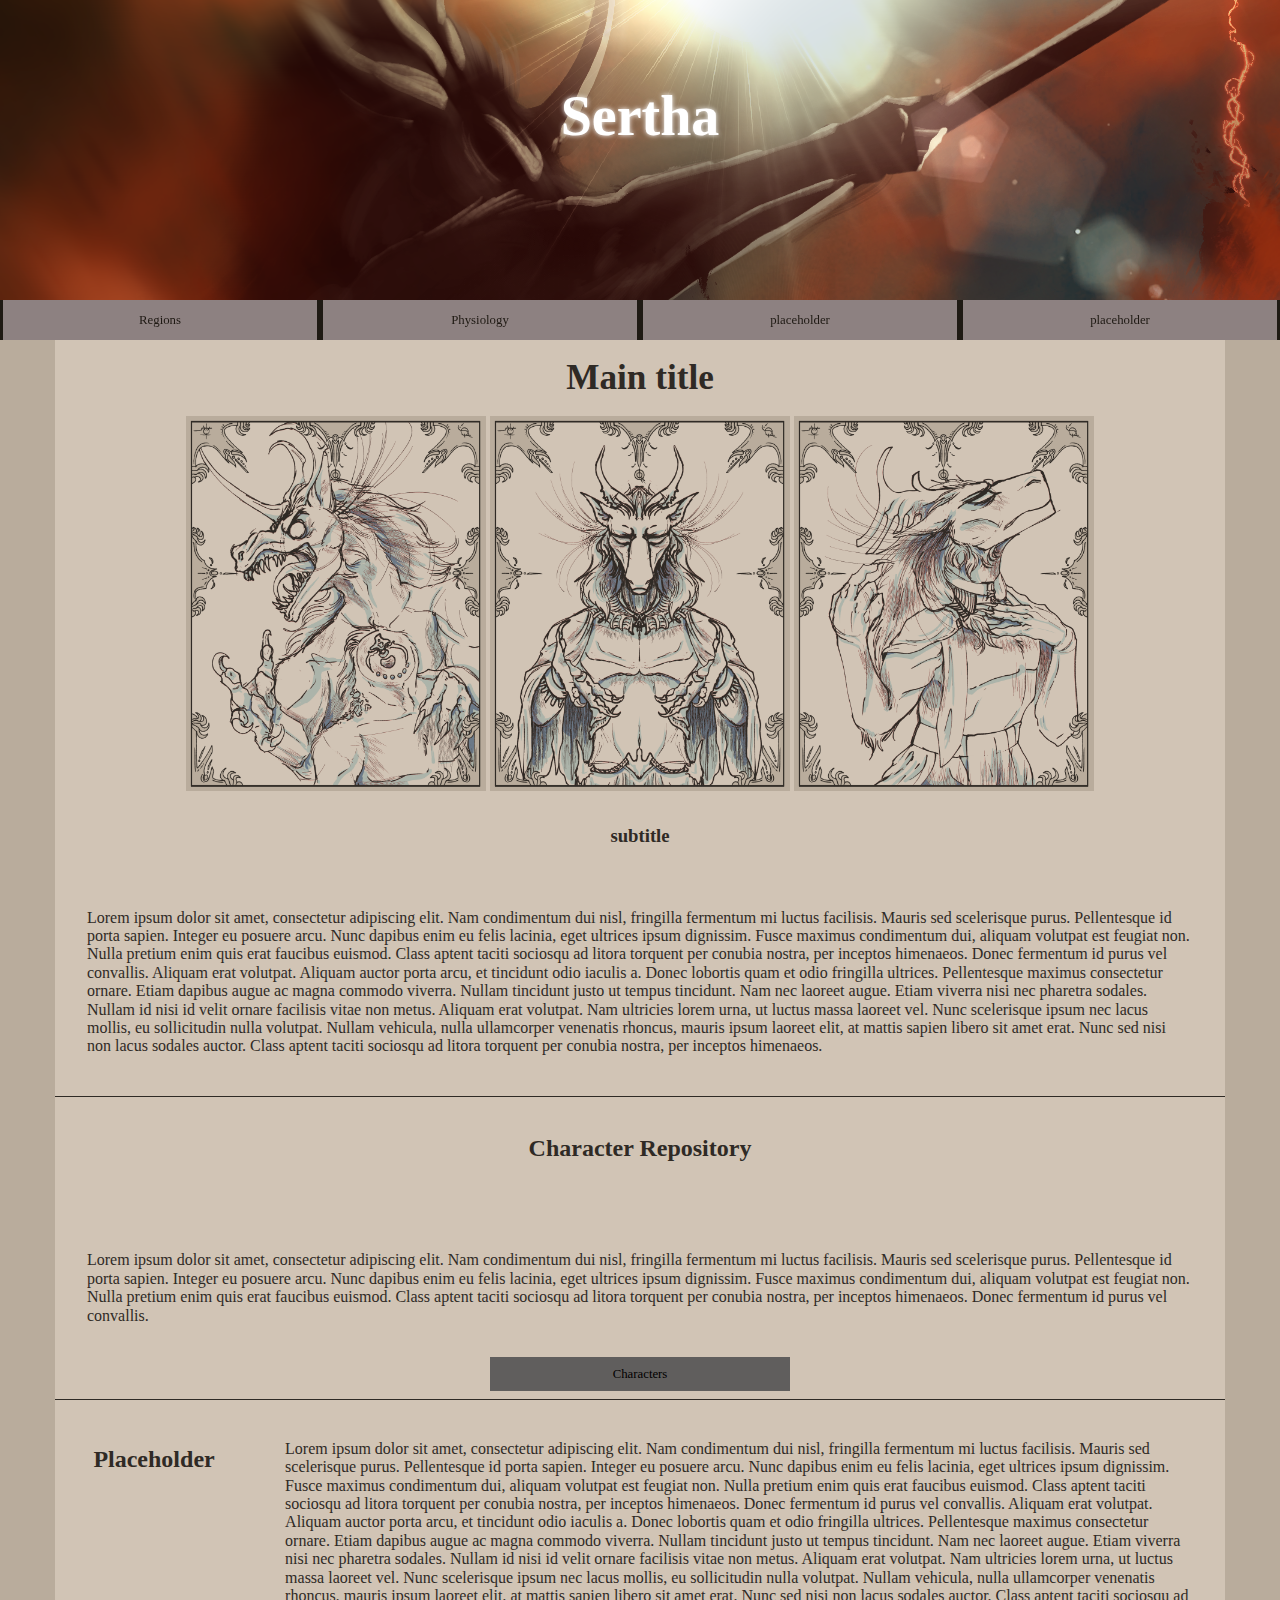
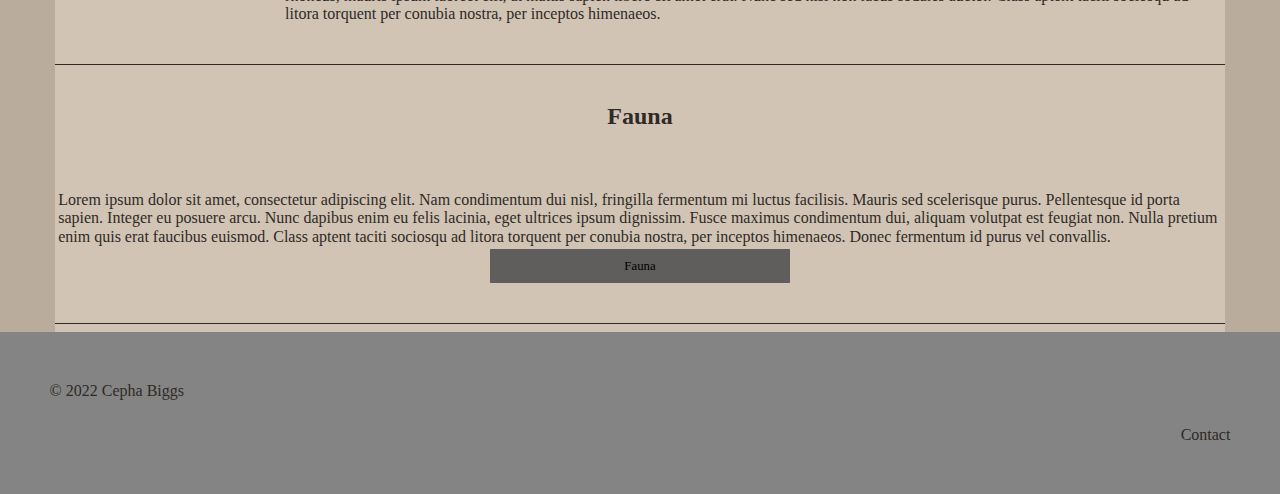
==== index.html @ f7e3c0e6 "Update and rename HomePage.html to index.html" ====
<!doctype html>
<html lang="en">
<head>
<meta charset="UTF-8">
<title>Main Page</title>
   <meta name="viewport" content="width=device-width, initial-scale=0.86">
   <link rel="stylesheet" type="text/css" href="MainStyle.css">
   <link rel="stylesheet" type="text/css" href="NavStyle.css">
   <link rel="stylesheet" type="text/css" href="normalize_v8.0.1.css">
<style>
/*used style sheets because of how much more organized*/


</style>

<body>
<div id="wrapper">
    <header id="masthead">
        <h1>Sertha</h1>
    </header>
</div>

<nav id="nav1">
    <ul>
        <li><a href="MovieCompare.html">Regions</a></li>
        <li><a href="DragomiiPhysiology.html">Physiology</a></li>
        <li><a href="ContactUs.html">placeholder</a></li>
        <li><a href="MonsterHistory.html">placeholder</a></li>
    </ul>
    </nav>

<div id="greetingimage">
    <img  class="responsive">
</div>

    <article id="mainarticle">
        <h2 class="mainheading" style="text-align: center;">Main title</h2>
            <div style="text-align: center;">
                <img src="/HomeImg/TheViolent.png" class="responsive" style="width: 300px;">
                <img src="/HomeImg/TheHiros.png" class="responsive" style="width: 300px;">
                <img src="/HomeImg/TheCivilized.png" class="responsive" style="width: 300px;">
            </div>
            <section id="maincontent">
            <h3 style="text-align: center;">subtitle</h3> 
            <div id="col1">
            <br>
               <p style="margin: 2em;" >Lorem ipsum dolor sit amet, consectetur adipiscing elit. Nam condimentum dui nisl, fringilla fermentum mi luctus 
                facilisis. Mauris sed scelerisque purus. Pellentesque id porta sapien. Integer eu posuere arcu. Nunc dapibus enim eu
                 felis lacinia, eget ultrices ipsum dignissim. Fusce maximus condimentum dui, aliquam volutpat est feugiat non. Nulla
                  pretium enim quis erat faucibus euismod. Class aptent taciti sociosqu ad litora torquent per conubia nostra, per 
                  inceptos himenaeos. Donec fermentum id purus vel convallis.
                Aliquam erat volutpat. Aliquam auctor porta arcu, et tincidunt odio iaculis a. Donec lobortis quam et odio fringilla
                 ultrices. Pellentesque maximus consectetur ornare. Etiam dapibus augue ac magna commodo viverra. Nullam tincidunt 
                 justo ut tempus tincidunt. Nam nec laoreet augue. Etiam viverra nisi nec pharetra sodales. Nullam id nisi id velit
                  ornare facilisis vitae non metus. Aliquam erat volutpat. Nam ultricies lorem urna, ut luctus massa laoreet vel.
                   Nunc scelerisque ipsum nec lacus mollis, eu sollicitudin nulla volutpat. Nullam vehicula, nulla ullamcorper 
                   venenatis rhoncus, mauris ipsum laoreet elit, at mattis sapien libero sit amet erat. Nunc sed nisi non lacus 
                   sodales auctor. Class aptent taciti sociosqu ad litora torquent per conubia nostra, per inceptos himenaeos.</p>
            </div>

            <hr>

            <div id="CharMainCol">
                <h2 style="text-align: center;">Character Repository</h2>
                <br>
                <p style="margin: 2em;">Lorem ipsum dolor sit amet, consectetur adipiscing elit. Nam condimentum dui nisl, fringilla fermentum mi luctus 
                    facilisis. Mauris sed scelerisque purus. Pellentesque id porta sapien. Integer eu posuere arcu. Nunc dapibus enim eu
                     felis lacinia, eget ultrices ipsum dignissim. Fusce maximus condimentum dui, aliquam volutpat est feugiat non. Nulla
                      pretium enim quis erat faucibus euismod. Class aptent taciti sociosqu ad litora torquent per conubia nostra, per 
                      inceptos himenaeos. Donec fermentum id purus vel convallis.</p>
            </div>
            <nav id="CharMainPg">
                <a style="margin: .5em;" href="Null">Characters</a>
            </nav>
            <hr>

            <div id="col2">
                <h2 style="text-align: center;">Placeholder</h2>
                <br>
                <p style="margin: 2em;">Lorem ipsum dolor sit amet, consectetur adipiscing elit. Nam condimentum dui nisl, fringilla fermentum mi luctus 
                    facilisis. Mauris sed scelerisque purus. Pellentesque id porta sapien. Integer eu posuere arcu. Nunc dapibus enim eu
                     felis lacinia, eget ultrices ipsum dignissim. Fusce maximus condimentum dui, aliquam volutpat est feugiat non. Nulla
                      pretium enim quis erat faucibus euismod. Class aptent taciti sociosqu ad litora torquent per conubia nostra, per 
                      inceptos himenaeos. Donec fermentum id purus vel convallis.
                    Aliquam erat volutpat. Aliquam auctor porta arcu, et tincidunt odio iaculis a. Donec lobortis quam et odio fringilla
                     ultrices. Pellentesque maximus consectetur ornare. Etiam dapibus augue ac magna commodo viverra. Nullam tincidunt 
                     justo ut tempus tincidunt. Nam nec laoreet augue. Etiam viverra nisi nec pharetra sodales. Nullam id nisi id velit
                      ornare facilisis vitae non metus. Aliquam erat volutpat. Nam ultricies lorem urna, ut luctus massa laoreet vel.
                       Nunc scelerisque ipsum nec lacus mollis, eu sollicitudin nulla volutpat. Nullam vehicula, nulla ullamcorper 
                       venenatis rhoncus, mauris ipsum laoreet elit, at mattis sapien libero sit amet erat. Nunc sed nisi non lacus 
                       sodales auctor. Class aptent taciti sociosqu ad litora torquent per conubia nostra, per inceptos himenaeos.</p> 
            </div>
            </section>

            <hr>

            <div id="FaunaMainCol" style="padding-bottom: 2em;">
                <h2 style="text-align: center;">Fauna</h2>
                <br>
                <p style="margin: .2em;">
                    Lorem ipsum dolor sit amet, consectetur adipiscing elit. Nam condimentum dui nisl, fringilla fermentum mi luctus 
                    facilisis. Mauris sed scelerisque purus. Pellentesque id porta sapien. Integer eu posuere arcu. Nunc dapibus enim eu
                     felis lacinia, eget ultrices ipsum dignissim. Fusce maximus condimentum dui, aliquam volutpat est feugiat non. Nulla
                      pretium enim quis erat faucibus euismod. Class aptent taciti sociosqu ad litora torquent per conubia nostra, per 
                      inceptos himenaeos. Donec fermentum id purus vel convallis.
                </p>
                <nav id="FaunaMainPg">
                    <a style="margin: .5em;" href="Null">Fauna</a>
                </nav>
            </div>

            <hr>

        </article>
        <div>
            <footer>
            <p style="text-align: left;">&copy; 2022 Cepha Biggs</p> 
            <p style="text-align: right;">Contact</p>
            </footer>
        </div>
        
</body>


</html>
---- MainStyle.css ----
body{
	background-image: url(/WildspireWasteBackbannerOpti.jpg);
    background-color: #B9AC9C;
    background-position: left top;
        
}
/*AGG OK SO IMPORTANT YOU MUST ADD THE IMPORTANT RULE IF THE SPACE COMES BACK*/
body{
    margin: 0!important;
    padding: 0!important;
  }

footer{
	background-color: #848484;
	color: #fff;
    margin: 0.01 auto;
}

img.responsive{
		max-width: 100%;
		height: auto;
	}

#wrapper{
	width:100%;
	max-width:1920px;
	min-width:300px;
	background-color:#6b6b6b;
	margin: 0 auto;
}

#mainarticle{
	width:100%;
	max-width:1920px;
	min-width:00px;
	background-color: #D1C4B5;
	margin: 0 auto;
    padding: 0.01em;
    /*Padding if it messes up*/
}

#masthead{
		box-sizing: border-box;
        height: 150px;
		padding: 0;
		position: relative;
		background-color: rgb(177, 177, 177);
		background-image: url(/violence_masthead.png);
        background-repeat:no-repeat;
        background-position: left top;
        background-size: auto 300px;
	}

#masthead h1{
	color: rgb(255, 255, 255);
	text-shadow: 0 0 5px #fff;
    padding: 1.5em;
    margin: 0 .5em;
    text-align: center;
}

header, article, footer{
	padding:1.5em;
	}

#col1, #col2{
    box-sizing: border-box;
    justify-content: space-between;
    }

hr{
    height: 1px;
        background-color: #2F2A25;
        border: none;
}

p, h3, h1, h2{
    color:#2F2A25;
    margin: 1.6em;
}

#greetingimage{
    box-sizing: border-box;
    max-width: 100%;
    max-height: 500px;
    margin: auto;
     
}

@media screen and (max-width: 1920px){
        #masthead {
            background-position: left top;
    }
        }
        
	@media screen and (min-width:512px){

        #masthead{
            height: 300px;
            background-size: auto 1850px;
            background-position: 10% top;
            background-position-y: 22%;
        }

        .mainheading{
            margin: .5em 0;
            font-size: 2.2em;
        }

        #mainarticle{
            max-width: 100%;
            max-width:1170px;
	        min-width:300px;
        }

        #greetingimage{
            max-width: 1920px;
            display:flex;
            box-sizing: border-box;
        }

        #col1, #col2{
            flex-basis: 50%;
        }
        #nav1 ul{
            display: flex;
            height: 40px;
            align-items: center;
        }
        #nav1{
            padding: 1em 0;
            position:sticky;
            top: 0;
        }

        #nav1{
            
            background-size: auto 300px;
            background-position: 50% top;
        }

        #nav1 ul li a{
            font-size: 1.3em;
            padding: 1rem;
        }
        
        #masthead h1{
            margin: 0 50px;
        }

        #masthead h1{
            font-size: 3.5em;
           
        }

        #col1{
            display: flex;
            
        }

        #col2{
            display: flex;
        }
    }
---- NavStyle.css ----
/* Nav Styles Only*/
@charset "UTF-8";

#nav1{	
    background-color:rgba(136, 124, 126, 0.9);
    z-index: 1000;
    padding:0;
    overflow: hidden;	
    max-width:2170px;
	min-width:300px;
    margin: 0 auto;
}

#nav1 ul{
    margin: 0;
    padding: 0;
   

}
#nav1 ul li{
    list-style: none;
    margin: 0;
    padding: 0;
    width: 100%;
     border: solid #1E1913;
}

#nav1 ul li a{
    display: block;
    padding: 1.5rem;
    text-decoration: none;
    text-align: center;
    font-size:.8rem; 
    color: #1E1913;
    transition: all .5s ease;
    
}
#nav1 ul li a:hover{
    background-color: #b8b8b8;
    color: rgb(0, 0, 0);
}
#nav1 ul li a.selected{
    color: rgba(0, 0, 0, 0.8);
    background-color: rgba(0, 0, 0,0.5);
}


#CharMainPg{	
    background-color:rgba(83, 83, 83, 0.9);
    z-index: 1000;
    padding:0;
    overflow: hidden;	
    max-width:300px;
	min-width:100px;
    margin: 0 auto;
    
}
#CharMainPg a{
    display: block;
    padding: .2rem;
    text-decoration: none;
    text-align: center;
    font-size:.8rem; 
    color: rgb(0, 0, 0);
    transition: all .5s ease;
}

#FaunaMainPg{	
    background-color:rgba(83, 83, 83, 0.9);
    z-index: 1000;
    padding:0;
    overflow: hidden;	
    max-width:300px;
	min-width:100px;
    margin: 0 auto;
    
}
#FaunaMainPg a{
    display: block;
    padding: .2rem;
    text-decoration: none;
    text-align: center;
    font-size:.8rem; 
    color: rgb(0, 0, 0);
    transition: all .5s ease;
}
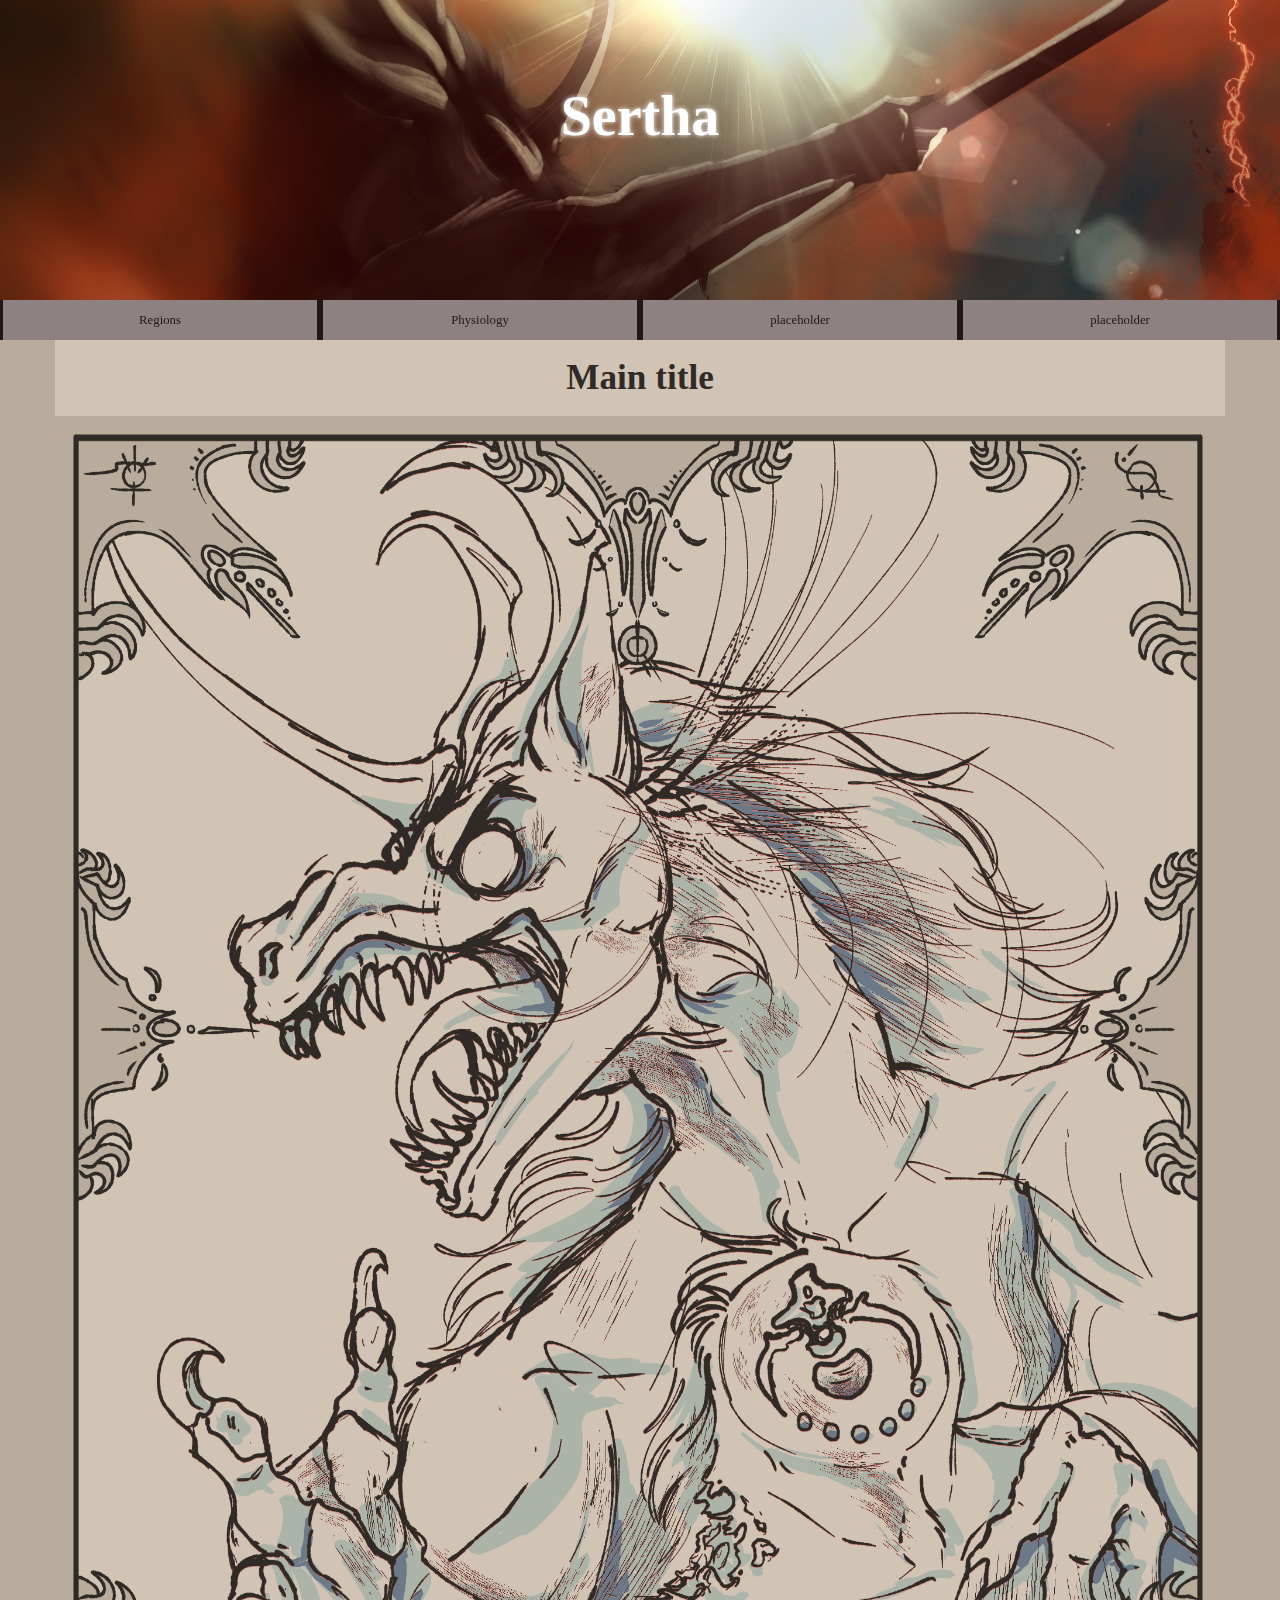
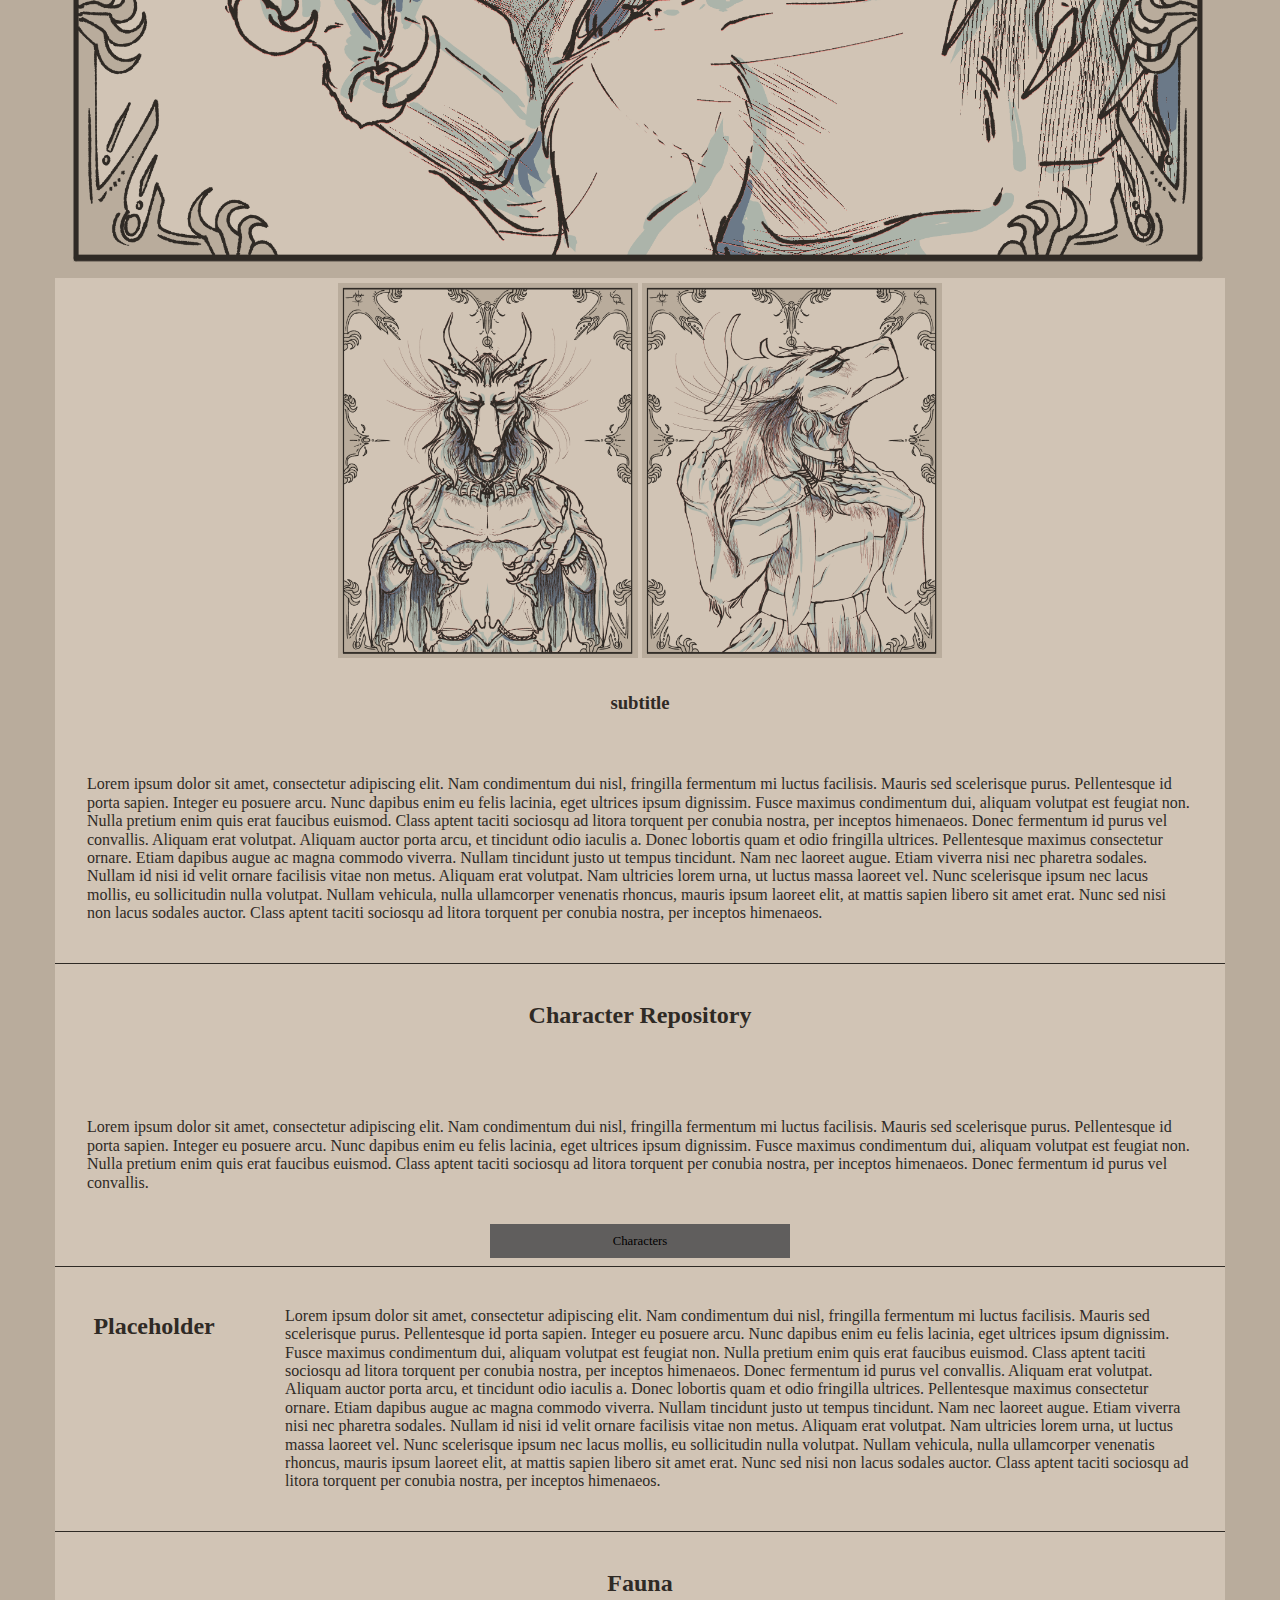
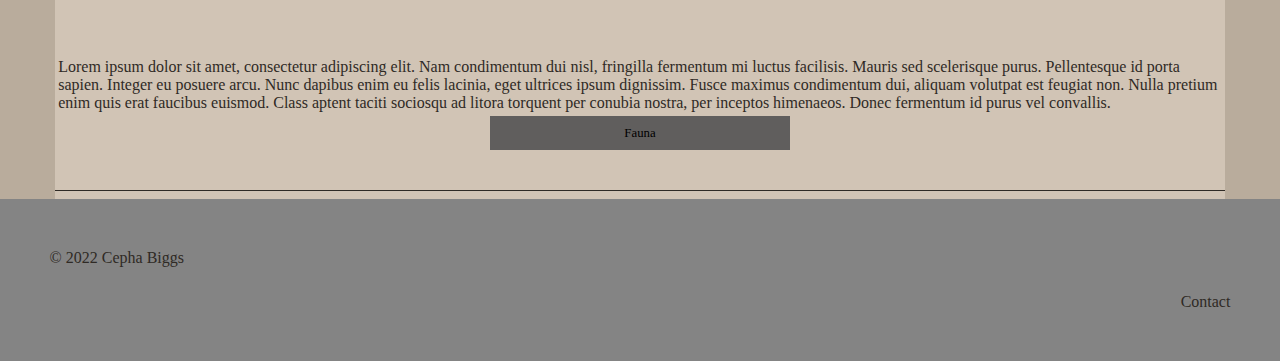
==== commit c2423098: "Update index.html" ====
--- a/index.html
+++ b/index.html
@@ -36,7 +36,7 @@
     <article id="mainarticle">
         <h2 class="mainheading" style="text-align: center;">Main title</h2>
             <div style="text-align: center;">
-                <img src="/HomeImg/TheViolent.png" class="responsive" style="width: 300px;">
+                <img src="/HomeImg/TheViolent.png" class="responsive" style="width: 300;">
                 <img src="/HomeImg/TheHiros.png" class="responsive" style="width: 300px;">
                 <img src="/HomeImg/TheCivilized.png" class="responsive" style="width: 300px;">
             </div>
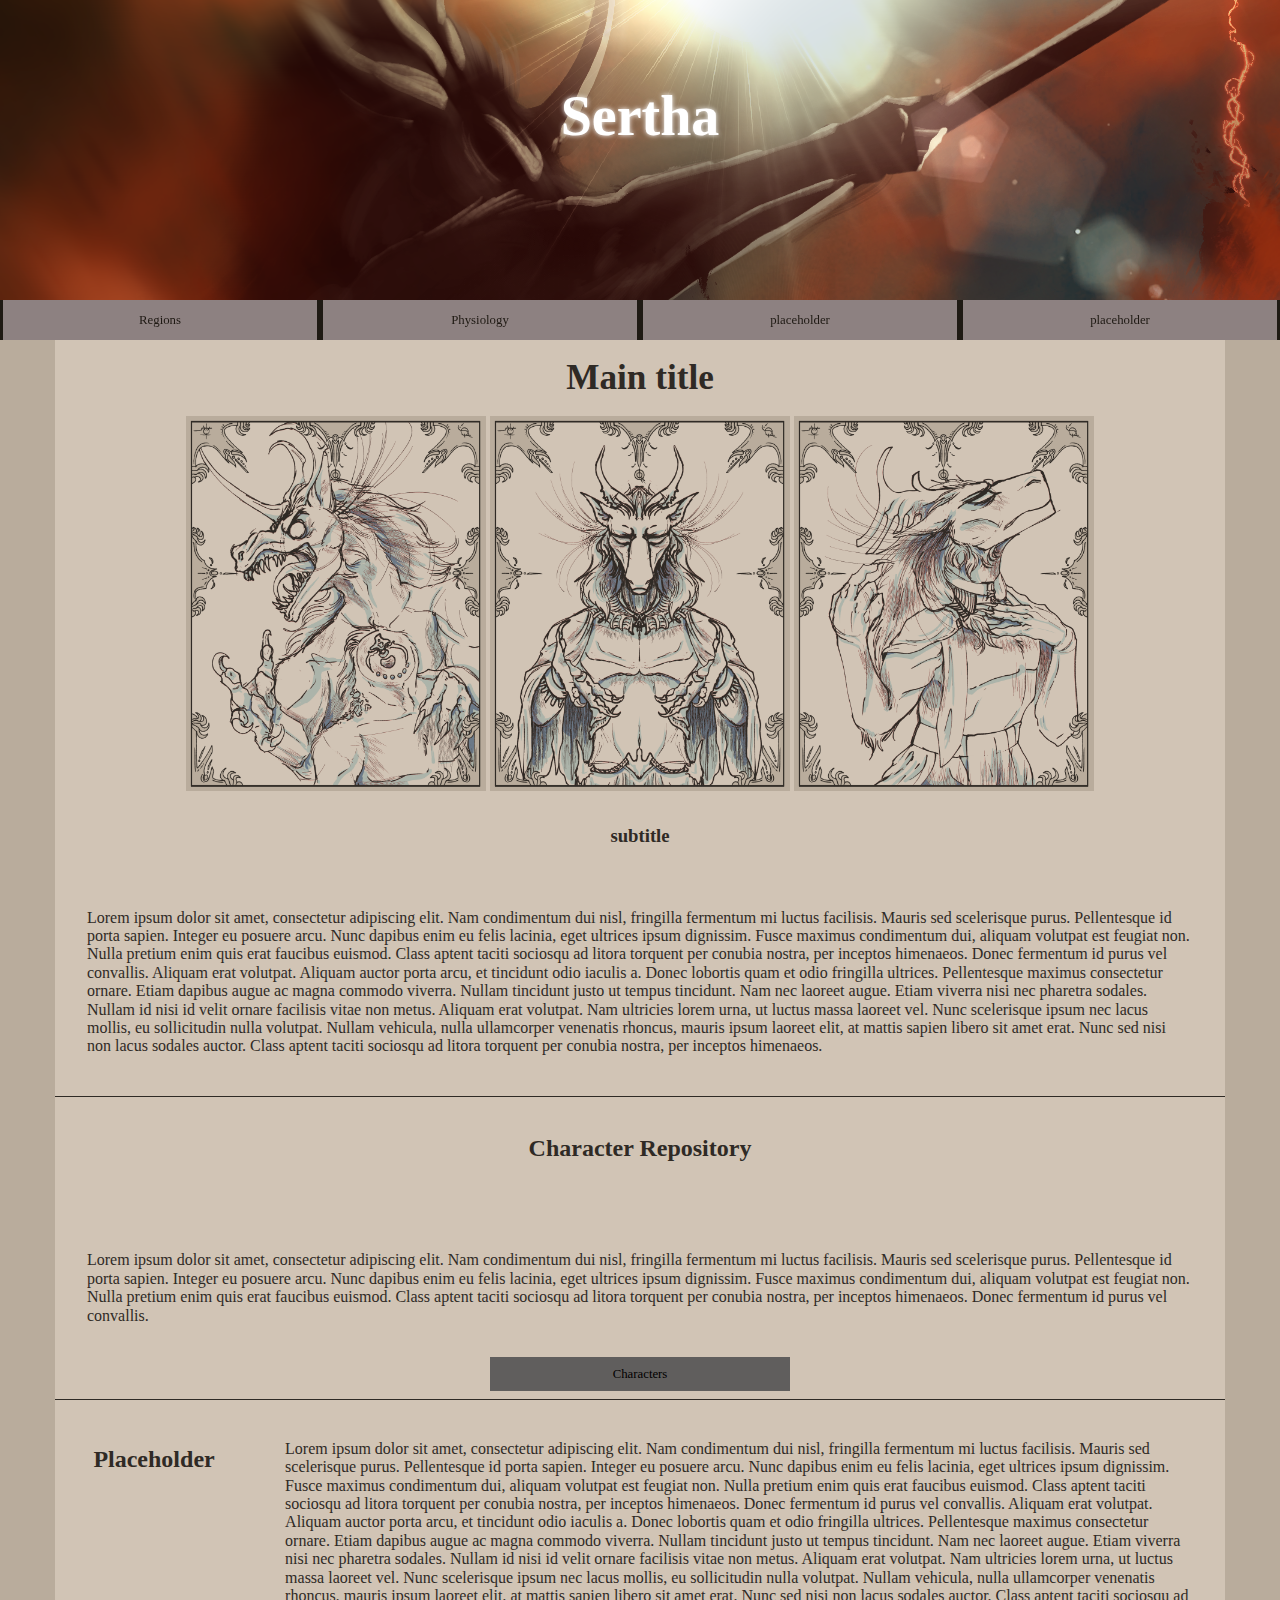
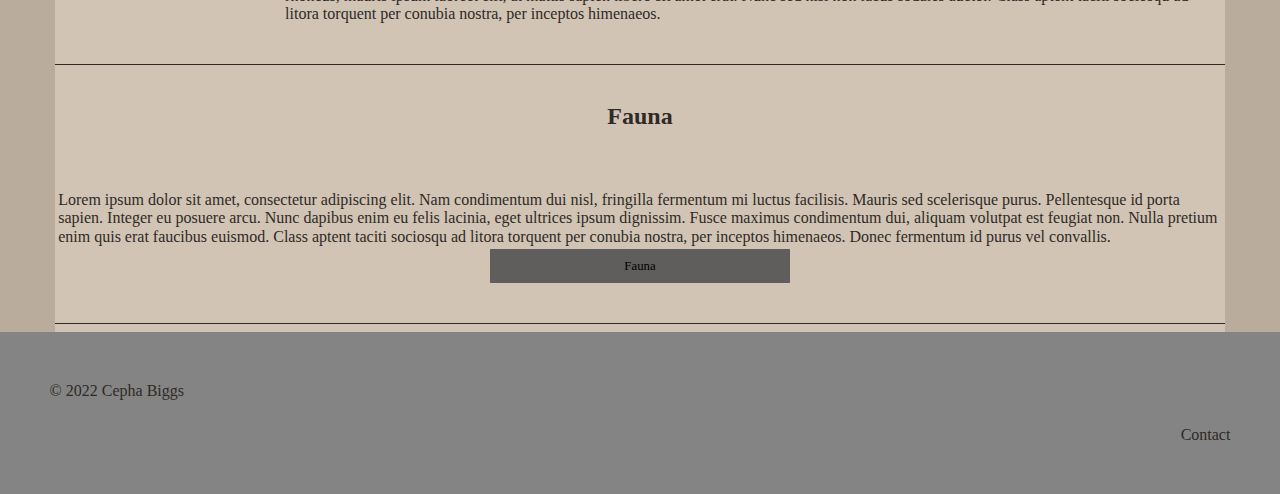
==== commit ec97638a: "Update index.html" ====
--- a/index.html
+++ b/index.html
@@ -36,7 +36,7 @@
     <article id="mainarticle">
         <h2 class="mainheading" style="text-align: center;">Main title</h2>
             <div style="text-align: center;">
-                <img src="/HomeImg/TheViolent.png" class="responsive" style="width: 300;">
+                <img src="/HomeImg/TheViolent.png" class="responsive" style="width: 300px;">
                 <img src="/HomeImg/TheHiros.png" class="responsive" style="width: 300px;">
                 <img src="/HomeImg/TheCivilized.png" class="responsive" style="width: 300px;">
             </div>
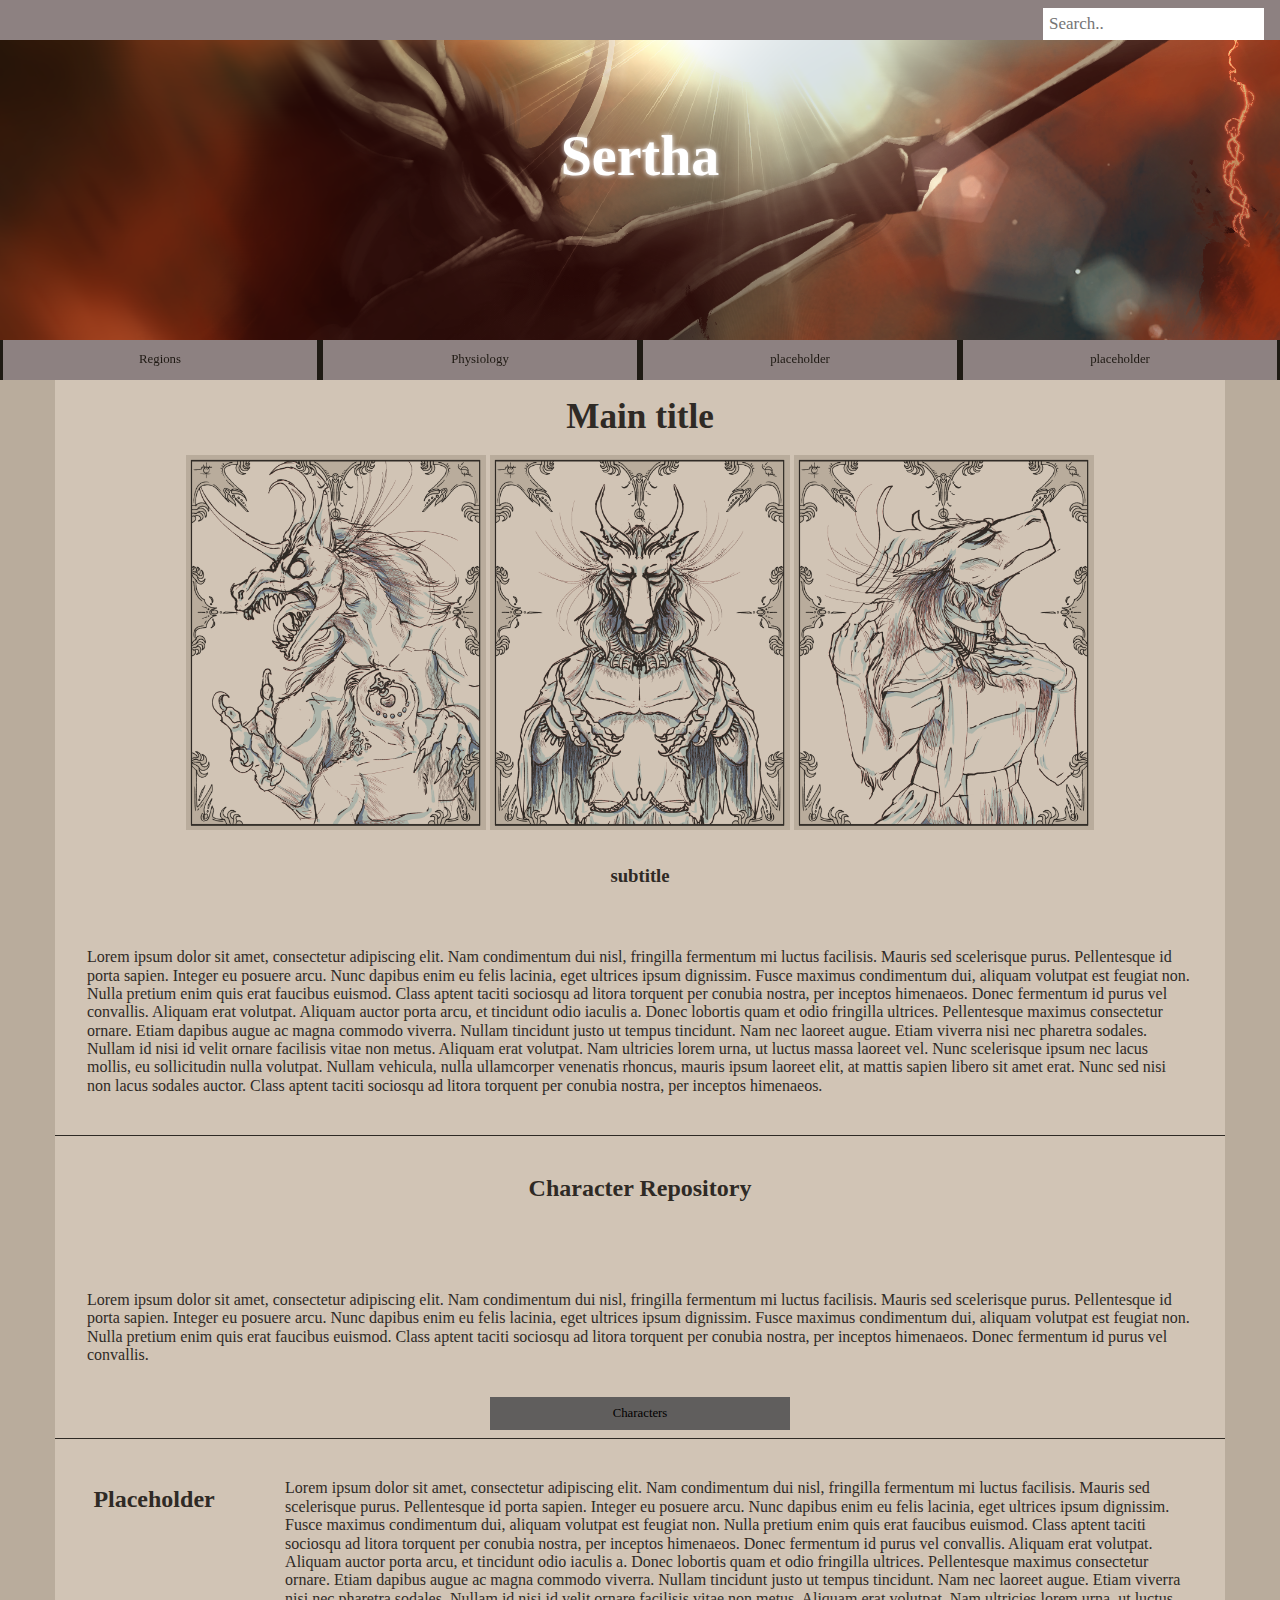
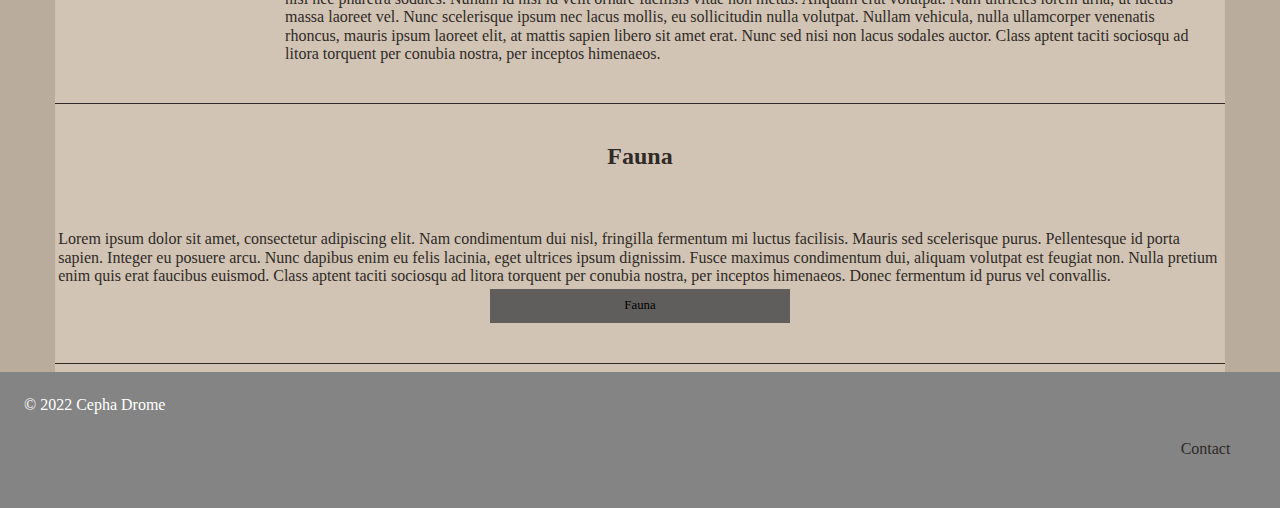
==== commit 694fb537: "Update index.html" ====
--- a/index.html
+++ b/index.html
@@ -9,10 +9,12 @@
    <link rel="stylesheet" type="text/css" href="normalize_v8.0.1.css">
 <style>
 /*used style sheets because of how much more organized*/
-
-
 </style>
 
+<div class="topnav">
+    <input type="text" placeholder="Search..">
+</div>
+   
 <body>
 <div id="wrapper">
     <header id="masthead">
@@ -36,9 +38,9 @@
     <article id="mainarticle">
         <h2 class="mainheading" style="text-align: center;">Main title</h2>
             <div style="text-align: center;">
-                <img src="/HomeImg/TheViolent.png" class="responsive" style="width: 300px;">
-                <img src="/HomeImg/TheHiros.png" class="responsive" style="width: 300px;">
-                <img src="/HomeImg/TheCivilized.png" class="responsive" style="width: 300px;">
+                <img src="HomeImg/TheViolent.png" class="responsive" style="width: 300px;">
+                <img src="HomeImg/TheHiros.png" class="responsive" style="width: 300px;">
+                <img src="HomeImg/TheCivilized.png" class="responsive" style="width: 300px;">
             </div>
             <section id="maincontent">
             <h3 style="text-align: center;">subtitle</h3> 
@@ -114,7 +116,9 @@
         </article>
         <div>
             <footer>
-            <p style="text-align: left;">&copy; 2022 Cepha Biggs</p> 
+            
+© 2022 Cepha Drome
+ 
             <p style="text-align: right;">Contact</p>
             </footer>
         </div>
--- a/MainStyle.css
+++ b/MainStyle.css
@@ -1,166 +1,165 @@
-body{
-	background-image: url(/WildspireWasteBackbannerOpti.jpg);
-    background-color: #B9AC9C;
-    background-position: left top;
-        
+body {
+  background-image: url(/WildspireWasteBackbannerOpti.jpg); /*ignore this its left over from a class*/
+  background-color: #b9ac9c;
+  background-position: left top;
 }
 /*AGG OK SO IMPORTANT YOU MUST ADD THE IMPORTANT RULE IF THE SPACE COMES BACK*/
-body{
-    margin: 0!important;
-    padding: 0!important;
+body {
+  margin: 0 !important;
+  padding: 0 !important;
+}
+
+footer {
+  background-color: #848484;
+  color: #fff;
+  margin: 0.01 auto;
+}
+
+img.responsive {
+  max-width: 100%;
+  height: auto;
+}
+
+#wrapper {
+  width: 100%;
+  max-width: 1920px;
+  min-width: 300px;
+  background-color: #6b6b6b;
+  margin: 0 auto;
+}
+
+#mainarticle {
+  width: 100%;
+  max-width: 1920px;
+  min-width: 00px;
+  background-color: #d1c4b5;
+  margin: 0 auto;
+  padding: 0.01em;
+  /*Padding if it messes up*/
+}
+
+#masthead {
+  box-sizing: border-box;
+  height: 150px;
+  padding: 0;
+  position: relative;
+  background-color: rgb(177, 177, 177);
+  background-image: url("HomeImg/violence_masthead.png"); /* It works now dude*/
+  background-repeat: no-repeat;
+  background-position: left top;
+  background-size: auto 300px;
+}
+
+#masthead h1 {
+  color: rgb(255, 255, 255);
+  text-shadow: 0 0 5px #fff;
+  padding: 1.5em;
+  margin: 0 0.5em;
+  text-align: center;
+}
+
+header,
+article,
+footer {
+  padding: 1.5em;
+}
+
+#col1,
+#col2 {
+  box-sizing: border-box;
+  justify-content: space-between;
+}
+
+hr {
+  height: 1px;
+  background-color: #2f2a25;
+  border: none;
+}
+
+p,
+h3,
+h1,
+h2 {
+  color: #2f2a25;
+  margin: 1.6em;
+}
+
+#greetingimage {
+  box-sizing: border-box;
+  max-width: 100%;
+  max-height: 500px;
+  margin: auto;
+}
+
+@media screen and (max-width: 1920px) {
+  #masthead {
+    background-position: left top;
+  }
+}
+
+@media screen and (min-width: 512px) {
+  #masthead {
+    height: 300px;
+    background-size: auto 1850px;
+    background-position: 10% top;
+    background-position-y: 22%;
   }
 
-footer{
-	background-color: #848484;
-	color: #fff;
-    margin: 0.01 auto;
+  .mainheading {
+    margin: 0.5em 0;
+    font-size: 2.2em;
+  }
+
+  #mainarticle {
+    max-width: 100%;
+    max-width: 1170px;
+    min-width: 300px;
+  }
+
+  #greetingimage {
+    max-width: 1920px;
+    display: flex;
+    box-sizing: border-box;
+  }
+
+  #col1,
+  #col2 {
+    flex-basis: 50%;
+  }
+  #nav1 ul {
+    display: flex;
+    height: 40px;
+    align-items: center;
+  }
+  #nav1 {
+    padding: 1em 0;
+    position: sticky;
+    top: 0;
+  }
+
+  #nav1 {
+    background-size: auto 300px;
+    background-position: 50% top;
+  }
+
+  #nav1 ul li a {
+    font-size: 1.3em;
+    padding: 1rem;
+  }
+
+  #masthead h1 {
+    margin: 0 50px;
+  }
+
+  #masthead h1 {
+    font-size: 3.5em;
+  }
+
+  #col1 {
+    display: flex;
+  }
+
+  #col2 {
+    display: flex;
+  }
 }
-
-img.responsive{
-		max-width: 100%;
-		height: auto;
-	}
-
-#wrapper{
-	width:100%;
-	max-width:1920px;
-	min-width:300px;
-	background-color:#6b6b6b;
-	margin: 0 auto;
-}
-
-#mainarticle{
-	width:100%;
-	max-width:1920px;
-	min-width:00px;
-	background-color: #D1C4B5;
-	margin: 0 auto;
-    padding: 0.01em;
-    /*Padding if it messes up*/
-}
-
-#masthead{
-		box-sizing: border-box;
-        height: 150px;
-		padding: 0;
-		position: relative;
-		background-color: rgb(177, 177, 177);
-		background-image: url(/violence_masthead.png);
-        background-repeat:no-repeat;
-        background-position: left top;
-        background-size: auto 300px;
-	}
-
-#masthead h1{
-	color: rgb(255, 255, 255);
-	text-shadow: 0 0 5px #fff;
-    padding: 1.5em;
-    margin: 0 .5em;
-    text-align: center;
-}
-
-header, article, footer{
-	padding:1.5em;
-	}
-
-#col1, #col2{
-    box-sizing: border-box;
-    justify-content: space-between;
-    }
-
-hr{
-    height: 1px;
-        background-color: #2F2A25;
-        border: none;
-}
-
-p, h3, h1, h2{
-    color:#2F2A25;
-    margin: 1.6em;
-}
-
-#greetingimage{
-    box-sizing: border-box;
-    max-width: 100%;
-    max-height: 500px;
-    margin: auto;
-     
-}
-
-@media screen and (max-width: 1920px){
-        #masthead {
-            background-position: left top;
-    }
-        }
-        
-	@media screen and (min-width:512px){
-
-        #masthead{
-            height: 300px;
-            background-size: auto 1850px;
-            background-position: 10% top;
-            background-position-y: 22%;
-        }
-
-        .mainheading{
-            margin: .5em 0;
-            font-size: 2.2em;
-        }
-
-        #mainarticle{
-            max-width: 100%;
-            max-width:1170px;
-	        min-width:300px;
-        }
-
-        #greetingimage{
-            max-width: 1920px;
-            display:flex;
-            box-sizing: border-box;
-        }
-
-        #col1, #col2{
-            flex-basis: 50%;
-        }
-        #nav1 ul{
-            display: flex;
-            height: 40px;
-            align-items: center;
-        }
-        #nav1{
-            padding: 1em 0;
-            position:sticky;
-            top: 0;
-        }
-
-        #nav1{
-            
-            background-size: auto 300px;
-            background-position: 50% top;
-        }
-
-        #nav1 ul li a{
-            font-size: 1.3em;
-            padding: 1rem;
-        }
-        
-        #masthead h1{
-            margin: 0 50px;
-        }
-
-        #masthead h1{
-            font-size: 3.5em;
-           
-        }
-
-        #col1{
-            display: flex;
-            
-        }
-
-        #col2{
-            display: flex;
-        }
-    }
-	
-	--- a/NavStyle.css
+++ b/NavStyle.css
@@ -1,6 +1,58 @@
 /* Nav Styles Only*/
 @charset "UTF-8";
-
+.topnav {
+    overflow: hidden;
+    background-color: rgba(136, 124, 126, 0.9);
+  }
+  
+  /* Style the links inside the navigation bar */
+  .topnav a {
+    float: left;
+    display: block;
+    color: rgb(37, 20, 20);
+    text-align: center;
+    padding: 14px 16px;
+    text-decoration: none;
+    font-size: 17px;
+  }
+  
+  /* Change the color of links on hover */
+  .topnav a:hover {
+    background-color: #ab7575;
+    color: black;
+  }
+  
+  /* Style the "active" element to highlight the current page */
+  .topnav a.active {
+    background-color: #b1cce2;
+    color: rgb(95, 61, 61);
+  }
+  
+  /* Style the search box inside the navigation bar */
+  .topnav input[type=text] {
+    float: right;
+    padding: 6px;
+    border: none;
+    margin-top: 8px;
+    margin-right: 16px;
+    font-size: 17px;
+  }
+  
+  /* When the screen is less than 600px wide, stack the links and the search field vertically instead of horizontally */
+  @media screen and (max-width: 600px) {
+    .topnav a, .topnav input[type=text] {
+      float: none;
+      display: block;
+      text-align: left;
+      width: 100%;
+      margin: 0;
+      padding: 14px;
+    }
+    .topnav input[type=text] {
+      border: 1px solid #b4a1a1;
+    }
+  }
+/*---------------------------*/
 #nav1{	
     background-color:rgba(136, 124, 126, 0.9);
     z-index: 1000;
@@ -83,4 +135,4 @@
     font-size:.8rem; 
     color: rgb(0, 0, 0);
     transition: all .5s ease;
-}+}
